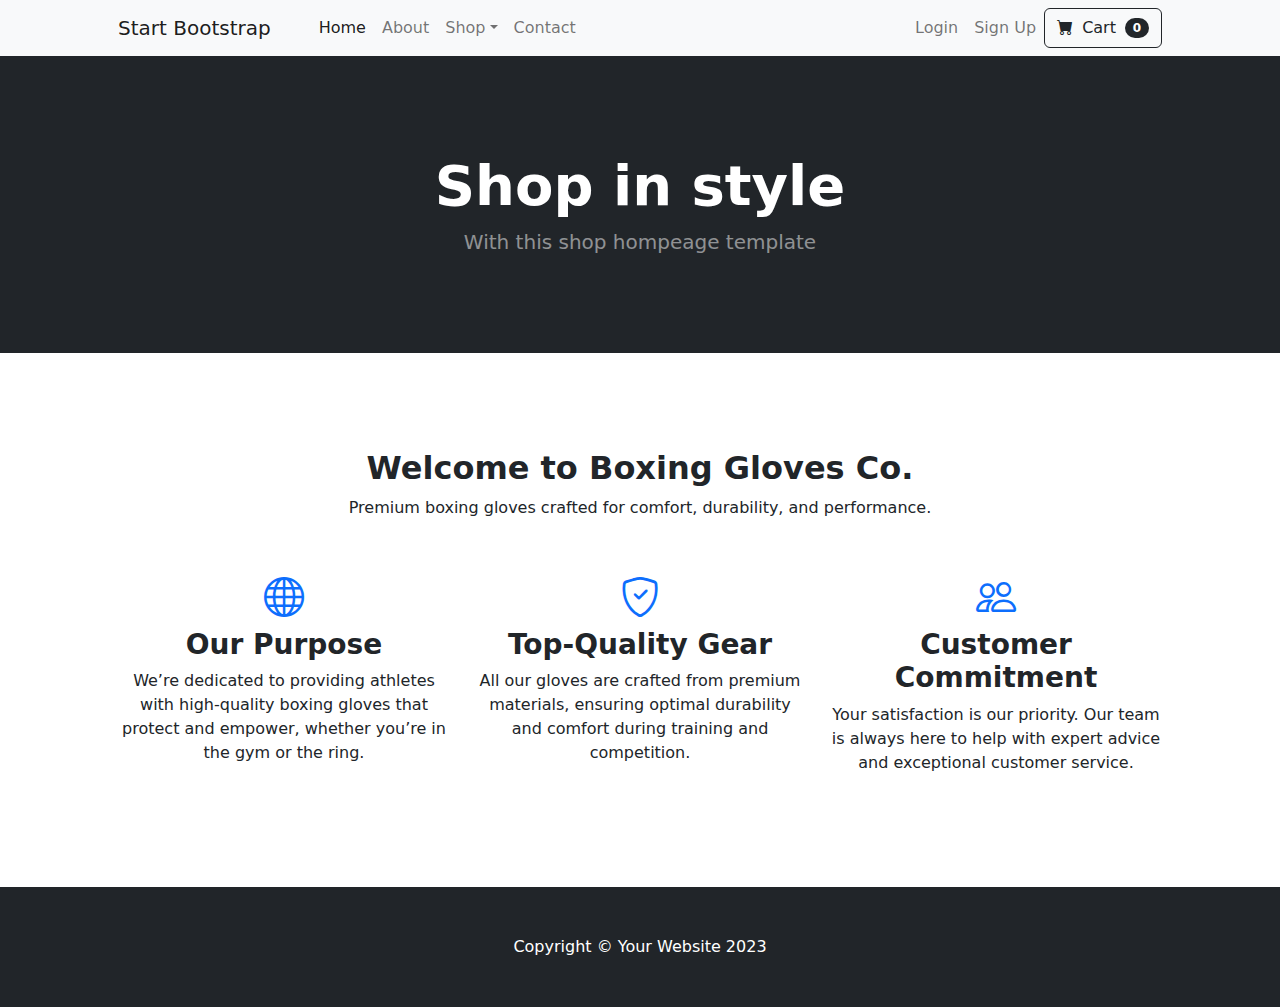
==== index.html @ d2b03090 "Upload project" ====
<!DOCTYPE html>
<html lang="en">
  <head>
    <meta charset="utf-8" />
    <meta
      name="viewport"
      content="width=device-width, initial-scale=1, shrink-to-fit=no"
    />
    <meta name="description" content="" />
    <meta name="author" content="" />
    <title>Shop Homepage - Start Bootstrap Template</title>
    <!-- Favicon-->
    <link rel="icon" type="image/x-icon" href="assets/favicon.ico" />
    <!-- Bootstrap icons-->
    <link
      href="https://cdn.jsdelivr.net/npm/bootstrap-icons@1.5.0/font/bootstrap-icons.css"
      rel="stylesheet"
    />
    <!-- Core theme CSS (includes Bootstrap)-->
    <link href="css/styles.css" rel="stylesheet" />
  </head>
  <body>
    <!-- Navigation-->
    <nav class="navbar navbar-expand-lg navbar-light bg-light">
      <div class="container px-4 px-lg-5">
        <a class="navbar-brand" href="#!">Start Bootstrap</a>
        <button
          class="navbar-toggler"
          type="button"
          data-bs-toggle="collapse"
          data-bs-target="#navbarSupportedContent"
          aria-controls="navbarSupportedContent"
          aria-expanded="false"
          aria-label="Toggle navigation"
        >
          <span class="navbar-toggler-icon"></span>
        </button>
        <div class="collapse navbar-collapse" id="navbarSupportedContent">
          <ul class="navbar-nav me-auto mb-2 mb-lg-0 ms-lg-4">
            <li class="nav-item">
              <a class="nav-link active" aria-current="page" href="#!">Home</a>
            </li>
            <li class="nav-item">
              <a class="nav-link" href="about.html">About</a>
            </li>
            <li class="nav-item dropdown">
              <a
                class="nav-link dropdown-toggle"
                id="navbarDropdown"
                href="products.html"
                role="button"
                >Shop</a
              >
              <ul class="dropdown-menu" aria-labelledby="navbarDropdown">
                <li><a class="dropdown-item" href="#!">All Products</a></li>
                <li><hr class="dropdown-divider" /></li>
                <li><a class="dropdown-item" href="#!">Popular Items</a></li>
                <li><a class="dropdown-item" href="#!">New Arrivals</a></li>
              </ul>
            </li>
            <li class="nav-item">
              <a class="nav-link" href="contact.html">Contact</a>
            </li>
          </ul>

          <form class="d-flex">
            <ul class="navbar-nav me-auto mb-2 mb-lg-0 ms-lg-4">
              <li class="nav-item">
                <a class="nav-link" href="login.html">Login</a>
              </li>
              <li class="nav-item">
                <a class="nav-link" href="signup.html">Sign Up</a>
              </li>
            </ul>
            <button class="btn btn-outline-dark" type="submit">
              <i class="bi-cart-fill me-1"></i>
              Cart
              <span class="badge bg-dark text-white ms-1 rounded-pill">0</span>
            </button>
          </form>
        </div>
      </div>
    </nav>
    <!-- Header-->
    <header class="bg-dark py-5">
      <div class="container px-4 px-lg-5 my-5">
        <div class="text-center text-white">
          <h1 class="display-4 fw-bolder">Shop in style</h1>
          <p class="lead fw-normal text-white-50 mb-0">
            With this shop hompeage template
          </p>
        </div>
      </div>
    </header>
    <!-- Section-->
    <section class="py-5">
      <div class="container px-4 px-lg-5 mt-5">
        <!-- Introduction Header -->
        <div class="text-center mb-5">
          <h2 class="fw-bolder">Welcome to Boxing Gloves Co.</h2>
          <p>
            Premium boxing gloves crafted for comfort, durability, and
            performance.
          </p>
        </div>

        <!-- Key Information Section -->
        <div class="row">
          <!-- Business Overview -->
          <div class="col-lg-4 mb-5">
            <div class="text-center">
              <i class="bi-globe fs-1 text-primary mb-3"></i>
              <h3 class="fw-bolder">Our Purpose</h3>
              <p>
                We’re dedicated to providing athletes with high-quality boxing
                gloves that protect and empower, whether you’re in the gym or
                the ring.
              </p>
            </div>
          </div>

          <!-- Features -->
          <div class="col-lg-4 mb-5">
            <div class="text-center">
              <i class="bi-shield-check fs-1 text-primary mb-3"></i>
              <h3 class="fw-bolder">Top-Quality Gear</h3>
              <p>
                All our gloves are crafted from premium materials, ensuring
                optimal durability and comfort during training and competition.
              </p>
            </div>
          </div>

          <!-- Customer Commitment -->
          <div class="col-lg-4 mb-5">
            <div class="text-center">
              <i class="bi-people fs-1 text-primary mb-3"></i>
              <h3 class="fw-bolder">Customer Commitment</h3>
              <p>
                Your satisfaction is our priority. Our team is always here to
                help with expert advice and exceptional customer service.
              </p>
            </div>
          </div>
        </div>
      </div>
    </section>

    <!-- Footer-->
    <footer class="py-5 bg-dark">
      <div class="container">
        <p class="m-0 text-center text-white">
          Copyright &copy; Your Website 2023
        </p>
      </div>
    </footer>
    <!-- Bootstrap core JS-->
    <script src="https://cdn.jsdelivr.net/npm/bootstrap@5.2.3/dist/js/bootstrap.bundle.min.js"></script>
    <!-- Core theme JS-->
    <script src="js/scripts.js"></script>
  </body>
</html>
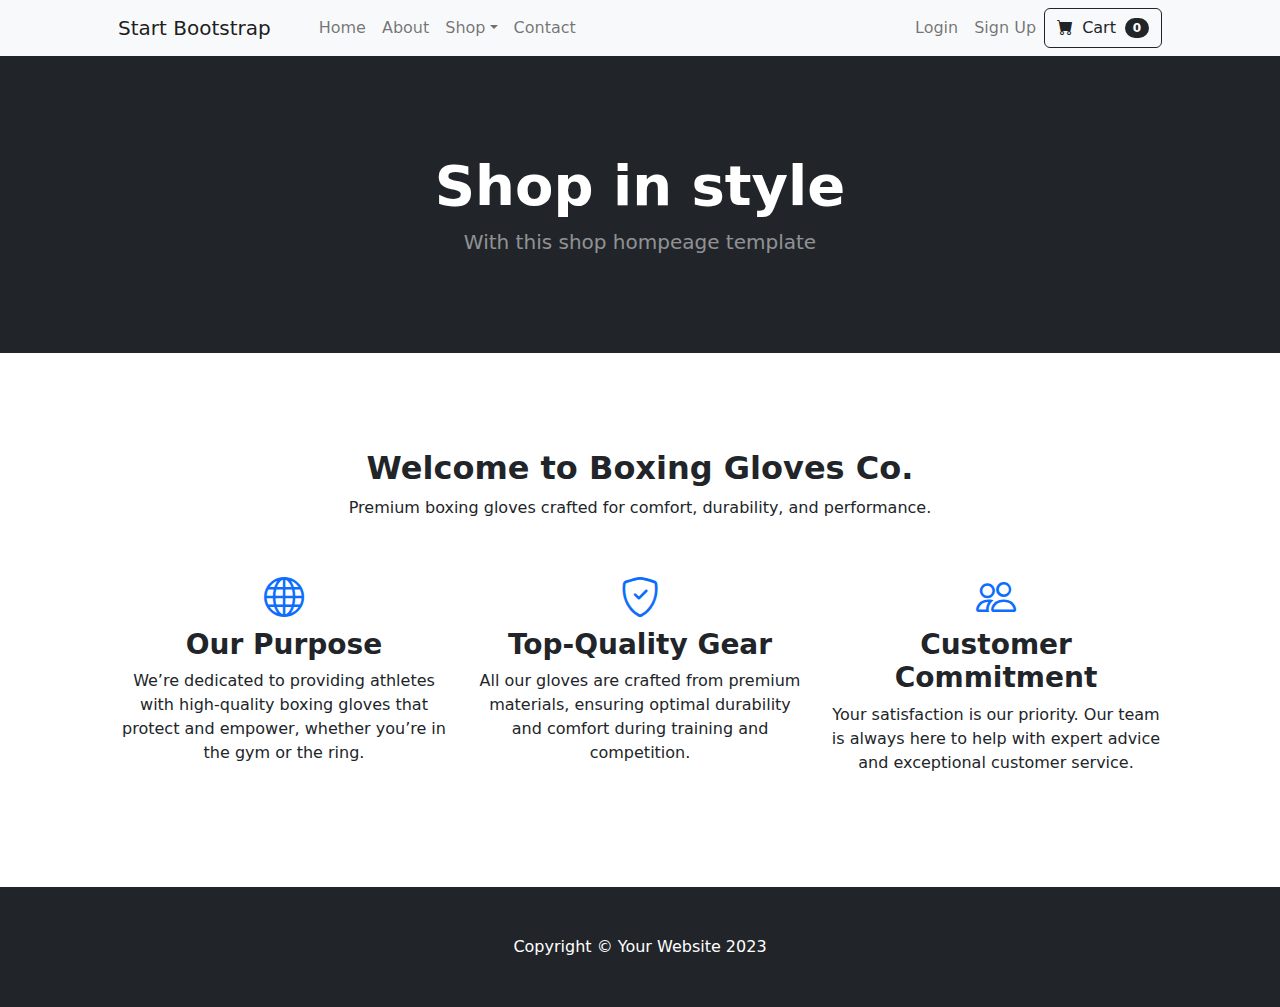
==== commit 714dbf24: "Remove active link" ====
--- a/index.html
+++ b/index.html
@@ -38,7 +38,7 @@
         <div class="collapse navbar-collapse" id="navbarSupportedContent">
           <ul class="navbar-nav me-auto mb-2 mb-lg-0 ms-lg-4">
             <li class="nav-item">
-              <a class="nav-link active" aria-current="page" href="#!">Home</a>
+              <a class="nav-link" aria-current="page" href="#!">Home</a>
             </li>
             <li class="nav-item">
               <a class="nav-link" href="about.html">About</a>
